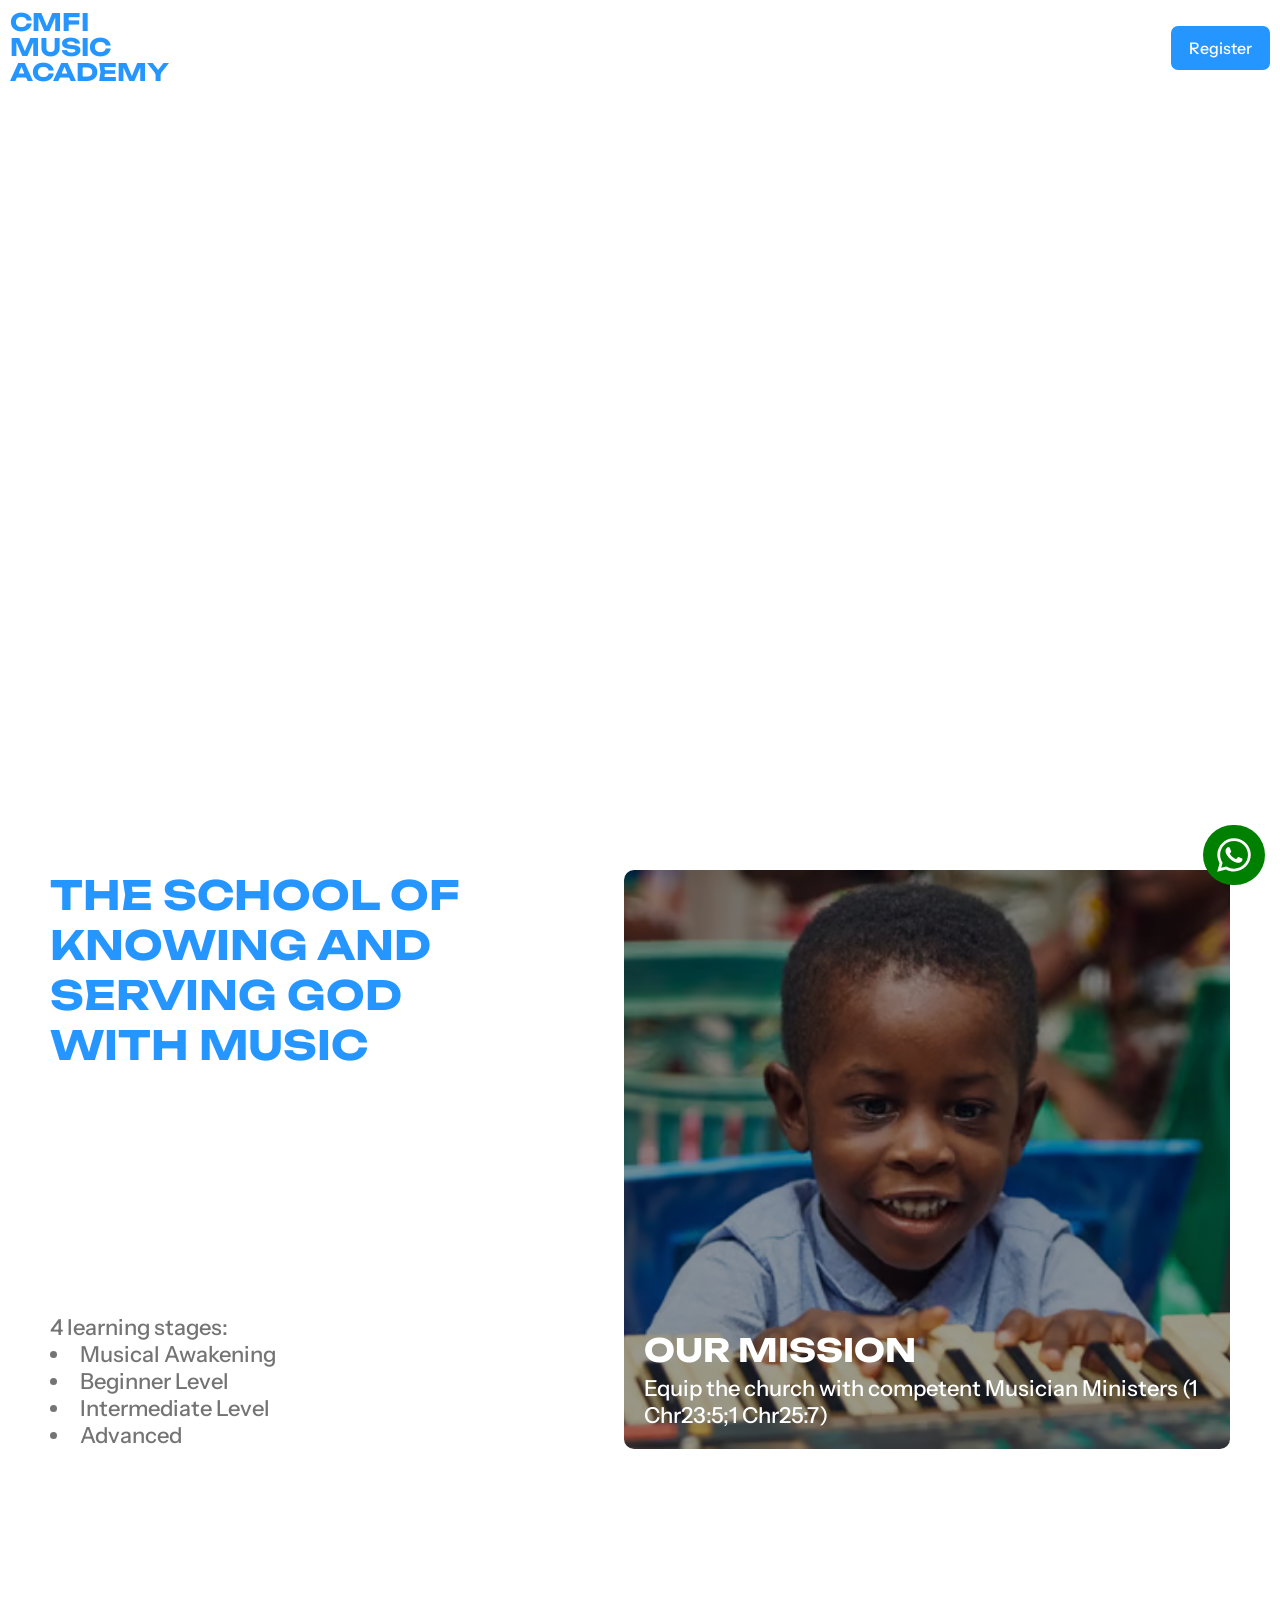
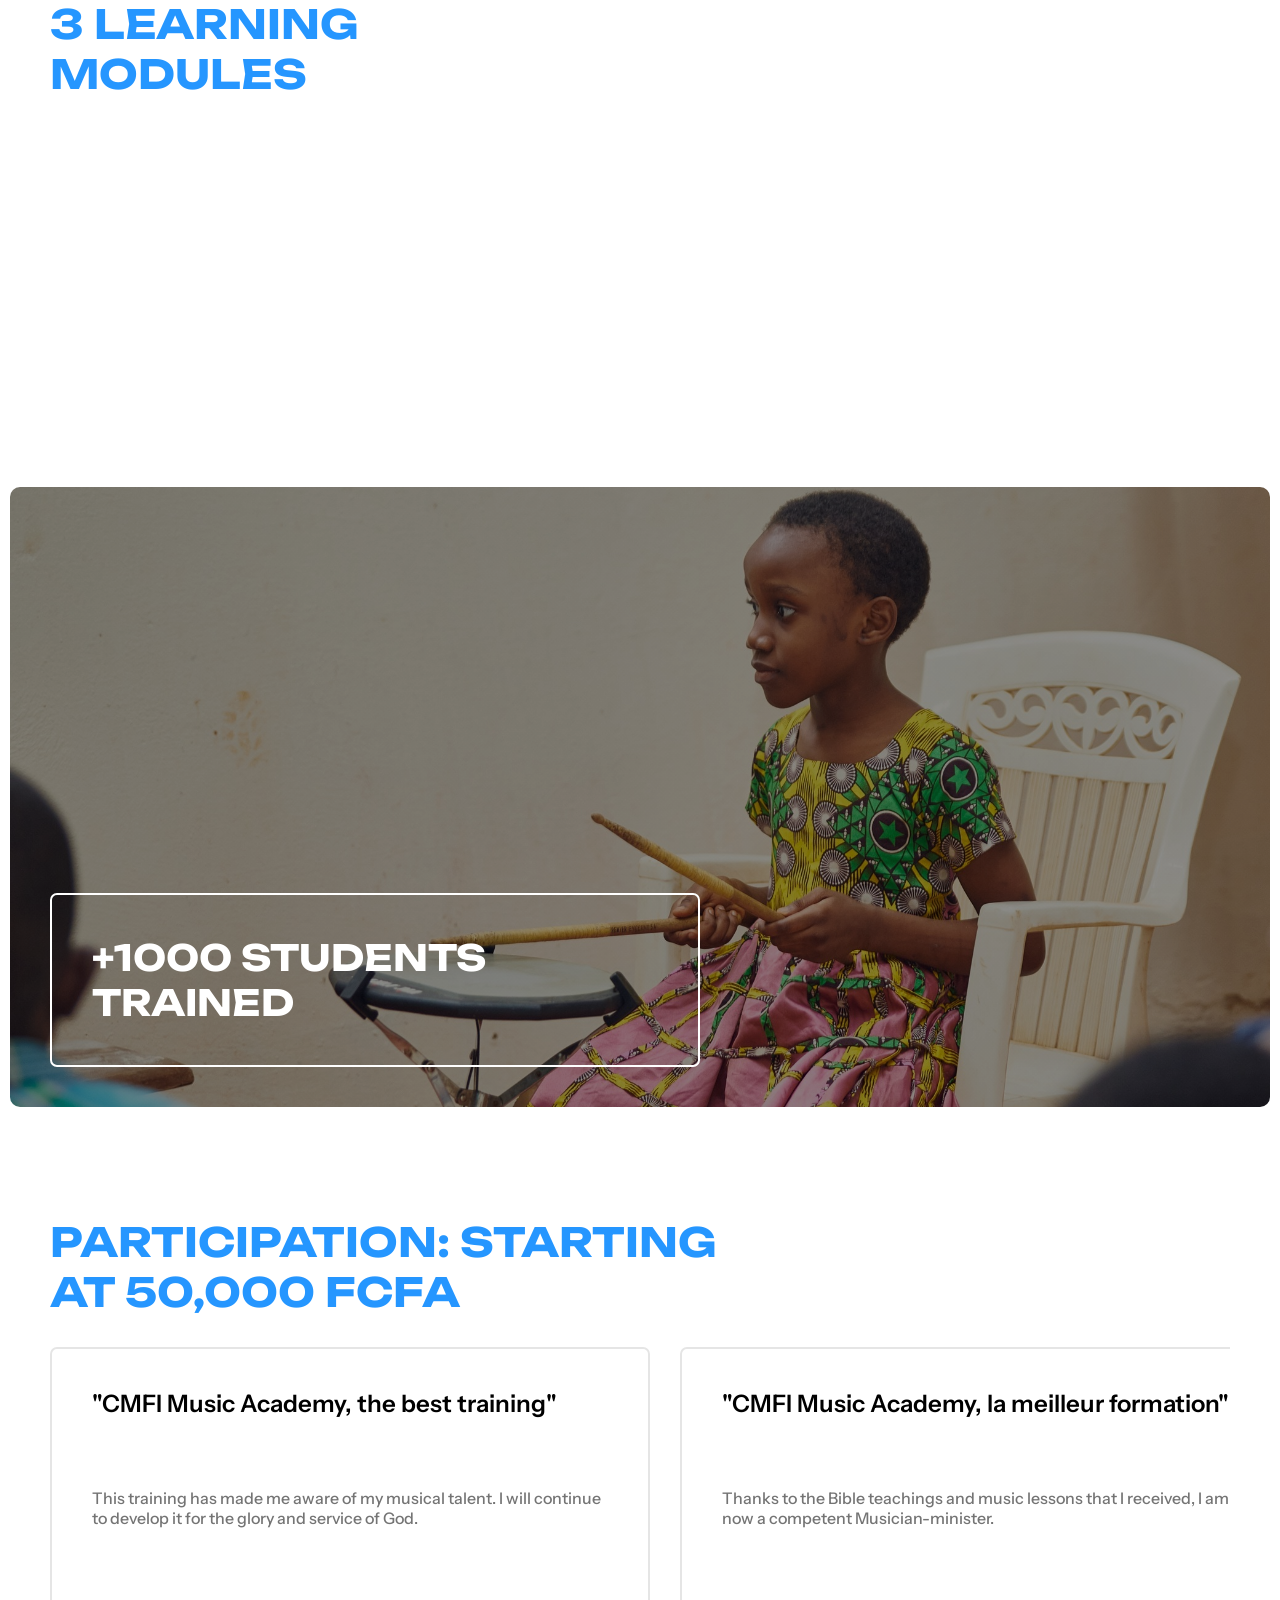
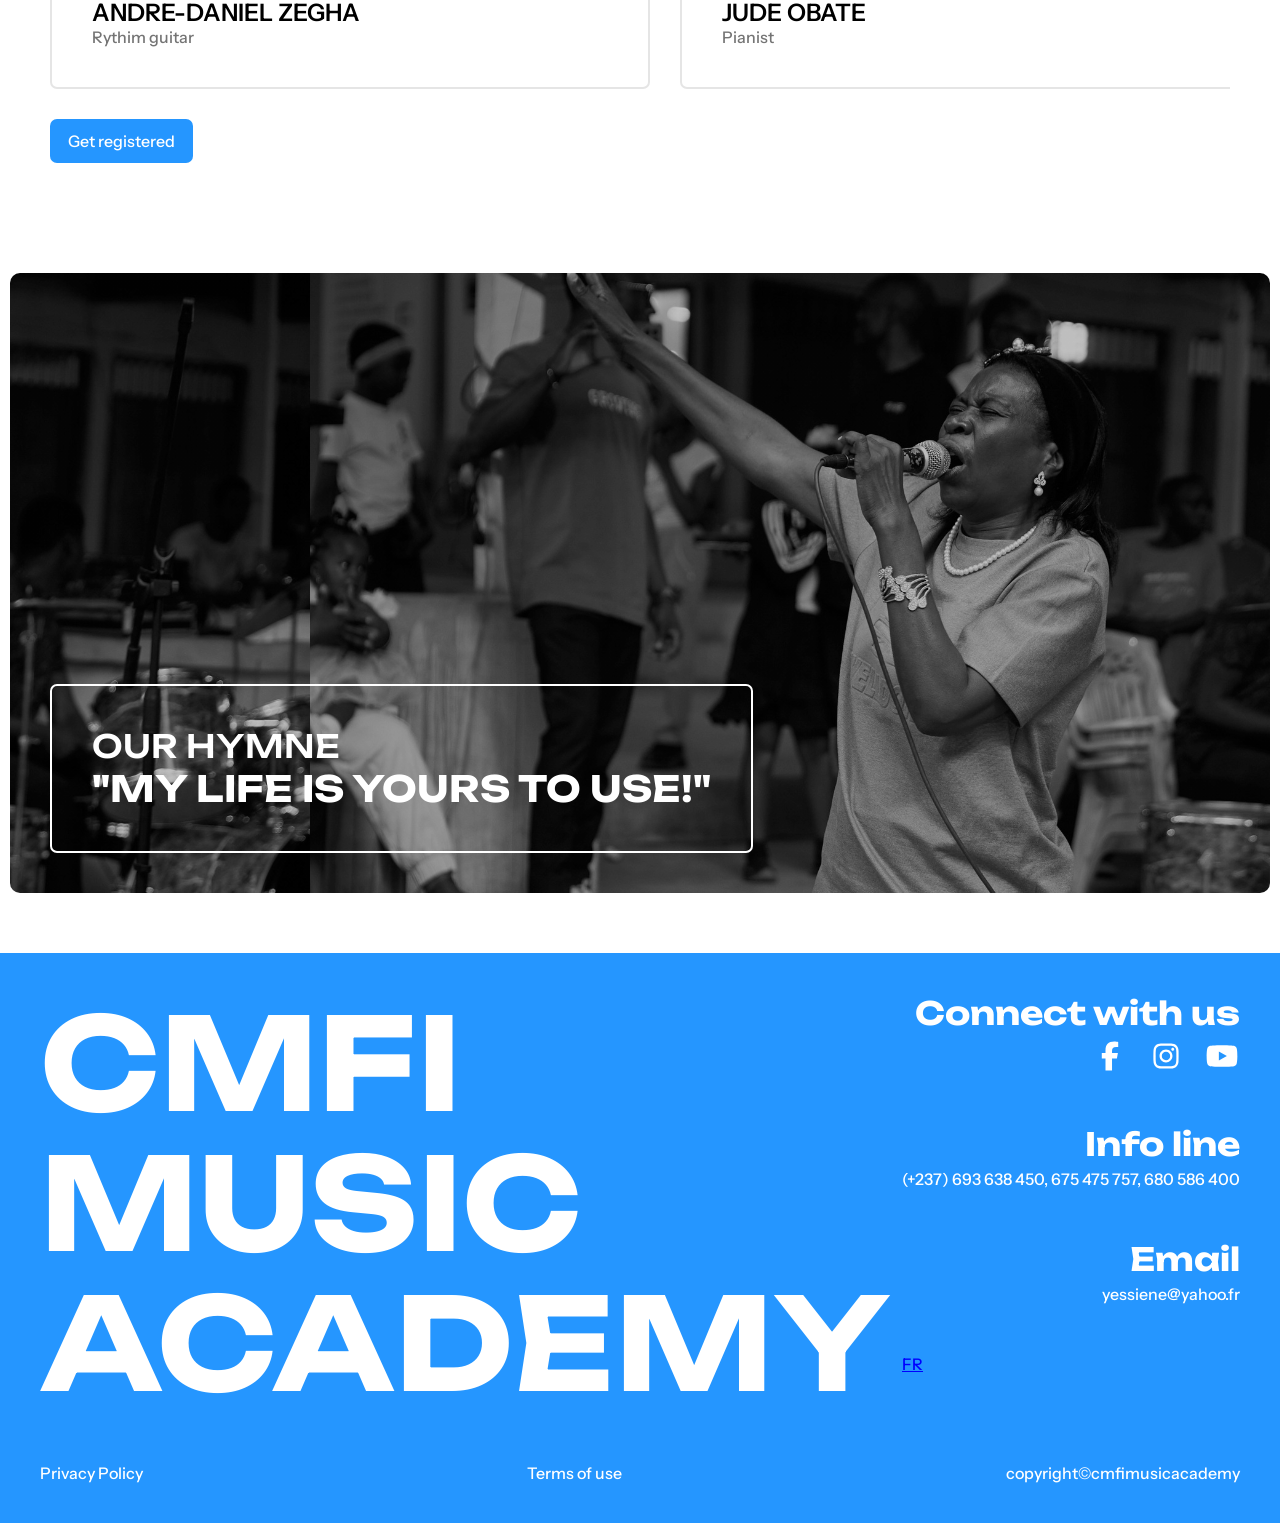
==== en/index.html @ 8ee1df47 "version2" ====
<!DOCTYPE html>
<html lang="en">

<head>
  <meta charset="UTF-8">
  <meta name="viewport" content="width=device-width, initial-scale=1.0">
  <link rel="stylesheet" href="../style.css">
  <title>Document</title>
</head>

<body>
  <a class="chat_whatsapp" aria-label="Chat on WhatsApp"
    href="https://wa.me/237680586400?text=Bonjour%20/%20Hello%20CMFI%20Music%20Academy%20J'ai%20besoin%20de%20plus%20d'informations%20/%20I%20need%20more%20information">
    <svg class="whatsapp-icon">
      <use href="../sprite.svg#whatsapp"></use>
    </svg>
    <!-- soo alt attribute in img tag is the text/description of the img next to the img -->
  </a>

  <header>
    <h4>CMFI<br>MUSIC<br>ACADEMY</h4>
    <!-- <select>
      <option value="home">Home</option>
      <option value="about">About</option>
    </select> -->

    <!-- <div class="navigation-modal">
      <div>
        <hr>
      </div>

      <div>
        <a href="./index.html">HOME</a>
        <a href="./about.html">ABOUT</a>
      </div>
    </div> -->

    <a class="register">Register<img></a>
  </header>

  <section class="section-1">
    <div>
      <div class="s1d-1">
        <h1>
          BECOME AN ACE MUSICIAN IN 1 MONTH
        </h1>
        <p>
          BIBLE, MUSICAL THEORY, VOICE TRAINING, PIANO, GUITAR, BASS, DRUMS
        </p>
        <a class="register">Get registered <img></a>
      </div>

      <!-- <div class="s1d-2">
        <h2>BIBLE</h2>
        <h2 style="display: none">THEORIE MUSICAL</h2>
        <h2 style="display: none">CHANT</h2>
        <h2 style="display: none">PIANO</h2>
        <h2 style="display: none">GUITAR</h2>
        <h2 style="display: none">BASS</h2>
        <h2 style="display: none">BATTERIE</h2>
      </div>
    </div> -->
  </section>

  <section class="section-2">
    <div>
      <div class="s2d-1">
        <h1>THE SCHOOL OF KNOWING AND SERVING GOD WITH MUSIC</h1>
        <ul class="list">
          <p>4 learning stages:</p>
          <li>Musical Awakening</li>
          <li>Beginner Level</li>
          <li>Intermediate Level</li>
          <li>Advanced</li>
        </ul>
        <!-- <p>
          Our mission: Equiper l'eglise de ministres competents de la musique (1 Chr23:5;1 Chr25:7)
        </p> -->
      </div>

      <div class="s2d-2">
        <!-- <img src=""> -->

        <h3>OUR MISSION</h3>
        <p>
          Equip the church with competent Musician Ministers (1 Chr23:5;1 Chr25:7)
        </p>
      </div>
    </div>
  </section>

  <section class="section-3">
    <div>
      <h1>
        3 LEARNING<br>MODULES
      </h1>

      <div class="modules">
        <div class="module">
          <div>
            <h3>MODULE 01</h3>
            <h6>BIBLE [cOMMON CORE]</h6>
          </div>
          <p>
            You learn what the Lord God says in his word about music: its origin and place in the life of a child of
            God, and the Lord's expectations from the music minister. You are trained or re-inforced in the composition
            of Bible-inspired songs, within <strong>31 days!</strong>
          </p>
        </div>

        <div class="module">
          <div>
            <h3>MODULE 02</h3>
            <h6>MUSIC THEORY [COMMON CORE]</h6>
          </div>
          <p>
            You learn to read or deepen your ability to read musical staves, you write down own music and play the flute
            for more efficiency, in <strong>31 days.</strong>
          </p>
        </div>

        <div class="module">
          <div>
            <h3>MODULE 03</h3>
            <h6>SPECIALISATION WORKSHOP</h6>
          </div>
          <p>
            <strong>VOICE TRAINING, DRUMS, RYTHM GUITAR, SOLO GUITAR, BASS GUITAR, PIANO.</strong>
            Vous choisissez votre instrument prefere et vous le jouez ou en perfectionnez le jeu, ceci en 31 jours!
          </p>
        </div>
      </div>
    </div>
  </section>

  <section class="section-4">
    <div>
      <div>
        <h2>
          +1000 STUDENTS TRAINED
        </h2>
      </div>
    </div>
  </section>

  <section class="section-5">
    <div>
      <h1>
        PARTICIPATION: STARTING<br>AT 50,000 FCFA
      </h1>
      <div class="tarif-test">
        <!-- <div class="tarifs">
          <ul>
            <li>1 person (50,000 FCFA)</li>
            <li>2 people (100,000 FCFA)</li>
            <li>3 people (125,000 FCFA)</li>
            <li>4 people (150,000 FCFA)</li>
          </ul>
        </div> -->

        <div class="tests-arrow">
          <img src="../icons/arrow-right.svg">
          <div class="tests">
            <div class="test">
              <h4>"CMFI Music Academy, the best training"</h4>
              <p>
                This training has made me aware of my musical talent. I will continue to develop it for the glory and
                service of God.
              </p>
              <div>
                <!-- <img> -->
                <div>
                  <h4>ANDRE-DANIEL ZEGHA</h4>
                  <p>Rythim guitar</p>
                </div>
              </div>
            </div>
            <div class="test">
              <h4>"CMFI Music Academy, la meilleur formation"</h4>
              <p>
                Thanks to the Bible teachings and music lessons that I received, I am now a competent Musician-minister.
              </p>
              <div>
                <img>
                <div>
                  <h4>JUDE OBATE</h4>
                  <p>Pianist</p>
                </div>
              </div>
            </div>

            <div class="test">
              <h4>"CMFI Music Academy, la meilleur formation"</h4>
              <p>
                This course was a blessing to me. My musical skills have improved: I read musical staves, and I play
                piano better un the Assembly
              </p>
              <div>
                <img>
                <div>
                  <h4>PHOEBE BOTA</h4>
                  <p>Pianist</p>
                </div>
              </div>
            </div>
          </div>
        </div>
      </div>

      <a href="https://docs.google.com/forms/d/e/1FAIpQLSeX04ezjMy3WbRVeIqNE4fAilrcJebLv04R_OwuiL_2kI_Ufw/viewform">Get
        registered</a>
    </div>
  </section>

  <section class="section-6">
    <div>
      <div class="close">
        <h3>OUR HYMNE</h3>
        <h2>"MY LIFE IS YOURS TO USE!"</h2>
      </div>
    </div>
  </section>

  <footer>
    <div class="infos">
      <h1>
        CMFI<br>MUSIC<br>ACADEMY
      </h1>

      <div class="info">
        <div>
          <h3>Connect with us</h3>
          <div class="socials">
            <svg>
              <use href="../sprite.svg#facebook-icon"></use>
            </svg>
            <svg>
              <use href="../sprite.svg#instagram-icon"></use>
            </svg>
            <svg>
              <use href="../sprite.svg#youtube-icon"></use>
            </svg>
          </div>
        </div>

        <div>
          <h3>Info line</h3>
          <p>(+237) 693 638 450, 675 475 757, 680 586 400</p>
        </div>

        <div>
          <h3>Email</h3>
          <p>yessiene@yahoo.fr</p>
        </div>

        <a href="../index.html">FR</a>

      </div>
    </div>

    <div class="docs">
      <p>Privacy Policy</p>
      <p>Terms of use</p>
      <p>copyright©cmfimusicacademy</p>
    </div>
  </footer>

  <script src="https://cdn.jsdelivr.net/npm/gsap@3.15/dist/gsap.min.js"></script>
  <script src="../indexani.js" defer></script>
  <script src="../index.js" defer></script>
</body>

</html>
---- style.css ----
@import url('https://fonts.googleapis.com/css2?family=Instrument+Sans:ital,wght@0,400..700;1,400..700&family=Unbounded:wght@200..900&display=swap');

* {
  box-sizing: border-box;
  padding: 0px;
  margin: 0px;
}

:root {
  --primary: rgb(37, 150, 255);
  --primary-light: rgba(37, 150, 255, 0.3);
  --text: black;
  --text-light: rgb(116, 116, 116);
  --border: rgb(229, 229, 229);
}

body {
  display: flex;
  flex-direction: column;
  width: min(2560px, 100%);
  gap: 50px;
  /* padding: 10px; */
  align-items: center;
}

header {
  display: flex;
  justify-content: space-between;
  align-items: center;
  padding: 10px;
  width: min(1440px, 100%);
  position: sticky;
  top: 0px;
  background-color: rgba(255, 255, 255, 0.8);
  backdrop-filter: blur(15px);
  -webkit-backdrop-filter: blur(15px);
  /* backdrop-filter:blur(blur amount) creates a glass effect */
  /* border-radius: 7px; */
  z-index: 1;
}

header h4 {
  font-family: unbounded;
  color: var(--primary);
  line-height: 25px;
}

header select {
  border: none;
  font-family: Instrument sans;
  font-size: 16px;
  font-weight: 500px;
  background-color: transparent;
  /* background-color:transparent also works not just background: transparent */
}

header a {
  text-decoration: none;
  color: white;
  padding: 12px 18px;
  font-size: 16px;
  font-family: Instrument sans;
  font-weight: 500;
  border-radius: 7px;
  background-color: var(--primary);
}

a {
  text-decoration: none;
  color: white;
  padding: 12px 18px;
  font-size: 16px;
  font-family: Instrument sans;
  font-weight: 500;
  border-radius: 7px;
  background-color: var(--primary);
  width: fit-content;
}

.chat_whatsapp {
  display: flex;
  position: fixed;
  right: 15px;
  bottom: 15px;
  background-color: green;
  border-radius: 100px;
  /* width: 36px;
  height: 36px; */
  transition: scale 0.5s ease;
  padding: 6px 7px;
  z-index: 1;
}

.whatsapp-icon {
  fill: white;
  width: 48px;
  height: 48px;
}

.chat_whatsapp:hover {
  scale: 1.2;
}

h1,
h2,
h3,
h4,
h5,
h6 {
  font-family: unbounded;
}

h1 {
  font-size: 40px;
  color: var(--primary);
}

h2 {
  font-size: 36px;
}

h3 {
  font-size: 32px;
}

h4 {
  font-size: 24px;
}

h5 {
  font-size: 20px;
}

h6 {
  font-size: 18px;
}

p {
  font-family: instrument sans;
  font-size: 22px;
  font-weight: 500;
}

section {
  width: min(1440px, 100%);
}

.section-1 {
  display: flex;
  padding: 10px;
}

.section-1>div {
  display: flex;
  /* flex-direction: flex; */
  justify-content: space-between;
  width: 100%;
  align-items: end;
  padding: 40px;
  height: 605px;
  gap: 100px;
  background-image: linear-gradient(270deg, rgba(0.3, 0.3, 0.3, 0.45), rgba(0, 0, 0, 0.6)), url(./assets/483720390_949570557389004_1601310124305088302_n-Yg2yKjMVDJuq1V8O.jpg);
  background-size: cover;
  background-position: center;
  border-radius: 10px;
}

.section-1 h1 {
  color: var(--primary);
}

.section-1 h2,
p {
  color: white;
}

.s1d-1 {
  display: flex;
  flex-direction: column;
  gap: 20px;
  width: min(630px, 100%);
}

.s1d-1 p {
  font-weight: 600;
  font-size: 16px;
}

/* .s1d-2 {
  position: relative;
  width: 100%;
  height: 300px;
}

.s1d-2 h2 {
  opacity: 0;
}

.s1d-2:first-child {
  opacity: 1;
} */

.section-2 {
  display: flex;
  padding: 10px;
}

.section-2>div {
  display: flex;
  justify-content: space-between;
  padding: 40px;
  gap: 100px;
  width: 100%;
  /* height: fit-content; */
}

.s2d-1 {
  display: flex;
  flex-direction: column;
  justify-content: space-between;
  flex: 1;
}

.s2d-1 p {
  color: var(--text-light);
}

.list {
  list-style-position: inside;
  font-family: instrument sans;
  font-size: 22px;
  color: var(--text-light);
  font-weight: 500;
}

.s2d-2 {
  background-image: linear-gradient(rgba(0, 0, 0, 0.4), rgba(0, 0, 0, 0.4)), url(./assets/483823658_949570627388997_7627359212601932818_n-dOqDga1Kb3Ujl2GR.avif);
  background-size: cover;
  background-position: center;
  width: 606px;
  /* flex: 1; */
  height: 579px;
  /* height:  */
  border-radius: 10px;
  display: flex;
  flex-direction: column;
  justify-content: end;
  padding: 20px;
  gap: 5px;
}

/* .s2d-2 p {
  font-size: 20px;
} */

.section-3 {
  display: flex;
  padding: 10px;
}

.section-3>div {
  display: flex;
  flex-direction: column;
  justify-content: center;
  padding: 40px;
  gap: 40px;
  width: 100%;
}

.modules {
  display: flex;
  justify-content: space-between;
  gap: 50px;
}

.module {
  display: flex;
  flex-direction: column;
  flex: 1;
  border: 2px solid var(--border);
  padding: 10px;
  border-radius: 5px;
  gap: 10px;
}

.module>p {
  color: var(--text-light);
  font-size: 16px;
}

.module div {
  padding: 10px;
  background-color: var(--primary-light);
  border-top-right-radius: 3px;
  border-top-left-radius: 3px;
}

.module h3 {
  color: var(--text);
}

.module h6 {
  color: var(--primary);
  font-weight: 500;
}

.section-4 {
  display: flex;
  padding: 10px;
}

.section-4>div {
  display: flex;
  flex-direction: column;
  justify-content: end;
  height: 620px;
  padding: 40px;
  border-radius: 10px;
  background-image: linear-gradient(rgba(0.3, 0.3, 0.3, 0.45), rgba(0.3, 0.3, 0.3, 0.45)), url(./assets/483675064_949570594055667_8033917978646739023_n-YrDJGW5pL5IVyQJe.jpg);
  background-size: cover;
  background-position-x: center;
  background-position-y: -180px;
  width: 100%;
}

.section-4>div>div {
  display: flex;
  padding: 40px;
  width: min(650px, 100%);
  border: 2px solid white;
  border-radius: 7px;
}

.section-4 h2 {
  color: white;
}

.section-5 {
  display: flex;
  padding: 10px;
}

.section-5>div {
  display: flex;
  flex-direction: column;
  padding: 40px;
  gap: 30px;
  width: 100%;
}

.tarif-test {
  display: flex;
  /* height: fit-content; */
  gap: 50px;
}

.tarifs {
  display: flex;
  flex-direction: column;
  justify-content: end;
  gap: 30px;
  flex: 1;
}

.tarifs li {
  font-family: instrument sans;
  font-size: 24px;
  font-weight: 500;
  color: var(--text-light);
}

.tarifs ul {
  list-style-position: inside;
}

.tests-arrow {
  display: flex;
  flex-direction: column;
  flex: 1;
  align-items: end;
  gap: 10px;
  /* width: 600px; */
}

.tests-arrow img {
  width: 36px;
  height: 36px;
  cursor: pointer;
  display: none;
}

.tests-arrow h4 {
  font-family: instrument sans;
  font-weight: 600;
}

.tests-arrow p {
  color: var(--text-light);
  font-size: 16px;
}

.tests {
  display: flex;
  width: 100%;
  gap: 30px;
  /* overflow: hidden; */
  overflow-x: scroll;
  /* diff btw sroll and auto */
  justify-content: start;
  scroll-behavior: smooth;
  scroll-snap-type: x mandatory;
}

.tests::-webkit-scrollbar {
  display: none;
}

.tests::scroll-button(right) {
  content: url(./icons/arrow-right.svg);
  border: none;
  background-color: transparent;
}

.tests::scroll-button(left) {
  content: url(./icons/arrow-right.svg);
  transform: rotate(180deg);
  border: none;
  background-color: transparent;
}

.test {
  display: flex;
  flex-direction: column;
  align-items: start;
  scroll-snap-align: start;
  height: fill;
  gap: 70px;
  padding: 40px;
  /* gap: auto; */
  justify-content: space-between;
  border: 2px solid var(--border);
  border-radius: 7px;
  width: min(600px, 100%);
  /* width: 600px; */
  /* flex: 0 1 100%; */
  flex-shrink: 0;
  /* flex-shrink will make all the kids fit the parent size, but if we apply a certain width (width range) like the one above, the child will occupy a 100% of the parent and go above the 600px limit*/
}

.section-6 {
  display: flex;
  padding: 10px;
}

.section-6>div {
  background-image: linear-gradient(rgba(0.3, 0.3, 0.3, 0.25), rgba(0.3, 0.3, 0.3, 0.25)), url(./assets/520869376_1047021244310601_4397356896248439255_n-d954n1jVZZt9XQK4.jpg);
  background-size: cover;
  /* background-position: center; */
  background-position-x: 300px;
  width: 100%;
  border-radius: 10px;
  height: 620px;
  padding: 40px;
  display: flex;
  align-items: end;
}

.close {
  display: flex;
  flex-direction: column;
  padding: 40px;
  width: fit-content;
  border: 2px solid white;
  border-radius: 7px;
}

.close h2,
h3 {
  color: white;
}

/* .close h2{
  text-decoration: ital;
} */

.close h3 {
  font-weight: 500;
}

footer {
  display: flex;
  flex-direction: column;
  padding: 40px;
  gap: 50px;
  color: white;
  background-color: var(--primary);
  width: min(1440px, 100%);
}

footer h1 {
  font-size: 128px;
  color: white;
  line-height: 140px;
}

footer p {
  font-size: 16px;
}

footer svg {
  fill: white;
  width: 36px;
  height: 36px;
}

footer a {
  padding: 0px;
  text-decoration: underline;
  color: blue;
  text-align: right;
}

.infos {
  display: flex;
  justify-content: space-between;
}

.info {
  display: flex;
  flex-direction: column;
  text-align: right;
  gap: 50px;
}

.info>div {
  display: flex;
  flex-direction: column;
  gap: 5px;
}

.socials {
  display: flex;
  gap: 20px;
  justify-content: end;
}

.docs {
  display: flex;
  justify-content: space-between;
}

@media (max-width: 1200px) {
  .section-2>div {
    flex-direction: column;
    align-items: center;
    /* gap: 30px; */
  }

  .s2d-1 {
    gap: 10px;
  }

  .s2d-2 {
    width: 100%;
  }

  .section-4>div {
    background-position: center;
  }

  /* .section-6>div {
    background-position: center;
  } */

  .infos {
    flex-direction: column-reverse;
    gap: 50px;
  }

  .info {
    text-align: left;
  }

  .socials {
    justify-content: start;
  }
}

@media (max-width: 970px) {
  h1 {
    font-size: 36px;
    color: var(--primary);
  }

  h2 {
    font-size: 32px;
  }

  h3 {
    font-size: 24px;
  }

  h4 {
    font-size: 20px;
  }

  h5 {
    font-size: 18px;
  }

  h6 {
    font-size: 16px;
  }

  .section-4>div {
    height: 500px;
    background-position: center;
  }

  .section-6>div {
    height: 500px;
    background-position-x: center;
  }

  footer h1 {
    font-size: 96px;
    line-height: 97px;
  }
}

@media (max-width: 850px) {
  h1 {
    font-size: 32px;
    color: var(--primary);
  }

  h2 {
    font-size: 26px;
  }

  h3 {
    font-size: 24px;
  }

  h4 {
    font-size: 20px;
  }

  h5 {
    font-size: 18px;
  }

  h6 {
    font-size: 16px;
  }

  .modules {
    flex-direction: column;
  }

  .tarif-test {
    flex-direction: column;
  }

  .section-4>div {
    background-position: center;
  }

  /* .section-4>div>div {
    width: 488px;
  } */

  .section-5>div {
    display: flex;
    flex-direction: column;
    gap: 40px;
  }

  .tests-arrow img {
    display: none;
  }

  .section-6>div {
    background-position-x: 100px;
  }
}

@media (max-width: 678px) {
  footer h1 {
    font-size: 64px;
    line-height: 85px;
  }

  /* .s2d-2 {
 background-size: auto;
  } */
}

@media(max-width: 550px) {
  h1 {
    font-size: 28px;
  }

  h2 {
    font-size: 26px;
  }

  h3 {
    font-size: 24px;
  }

  .section-1>div {
    display: flex;
    flex-direction: column-reverse;
    justify-content: end;
    gap: 10px;
    padding: 10px;
  }

  .section-1 p {
    font-size: 16px;
  }

  .section-2>div {
    gap: 30px;
    padding: 10px;
  }

  .section-2 li,
  p {
    font-size: 16px;
  }

  .section-3>div {
    padding: 10px;
  }

  .section-4>div {
    padding: 10px;
  }

  .section-4>div>div {
    padding: 20px;
  }

  .section-5 {
    padding: 10px;
  }

  .section-5>div {
    padding: 10px;
  }

  .section-5 li {
    font-size: 16px;
  }

  .tests {
    scroll-marker-group: after;
  }

  .tests::scroll-marker-group {
    display: flex;
    justify-content: center;
    gap: 5px;
  }

  .test::scroll-marker {
    content: "";
    height: 2px;
    width: 1px;
    background-color: var(--primary);
    border-radius: 50%;
  }

  .test::scroll-marker:target-current {
    background-color: var(--text);
  }

  .tests::scroll-button(right),
  .tests::scroll-button(left) {
    display: none;
  }

  .section-6>div {
    background-position-x: center;
    padding: 10px;
  }

  .close {
    padding: 20px;
  }

  footer {
    padding: 10px;
  }
}

@media (max-width: 450px) {
  .s2d-1 p {
    font-size: 16px;
  }


  footer h1 {
    font-size: 48px;
    line-height: 50px;
  }

  footer p {
    font-weight: 400;
  }

  .infos {
    gap: 20px;
  }

  .info {
    gap: 30px;
  }

  .docs {
    display: flex;
    flex-direction: column;
    gap: 10px;
  }
}
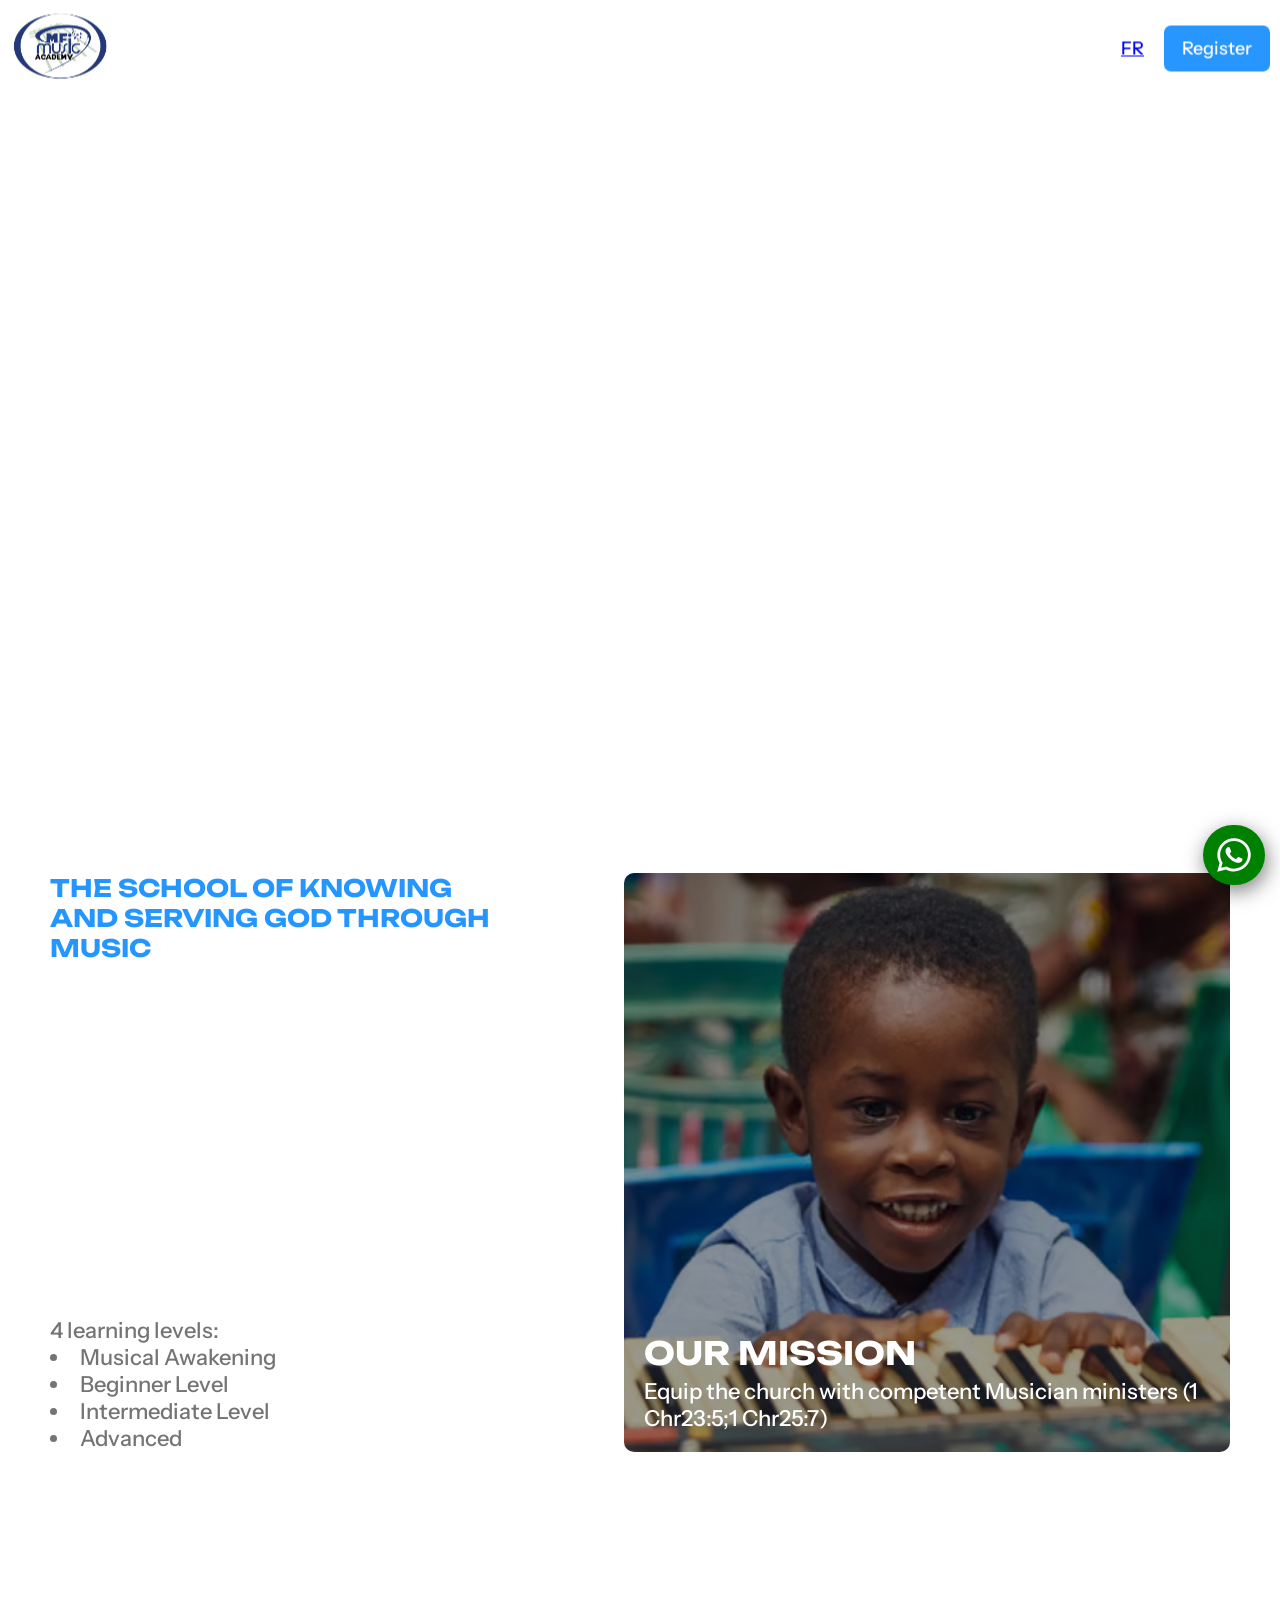
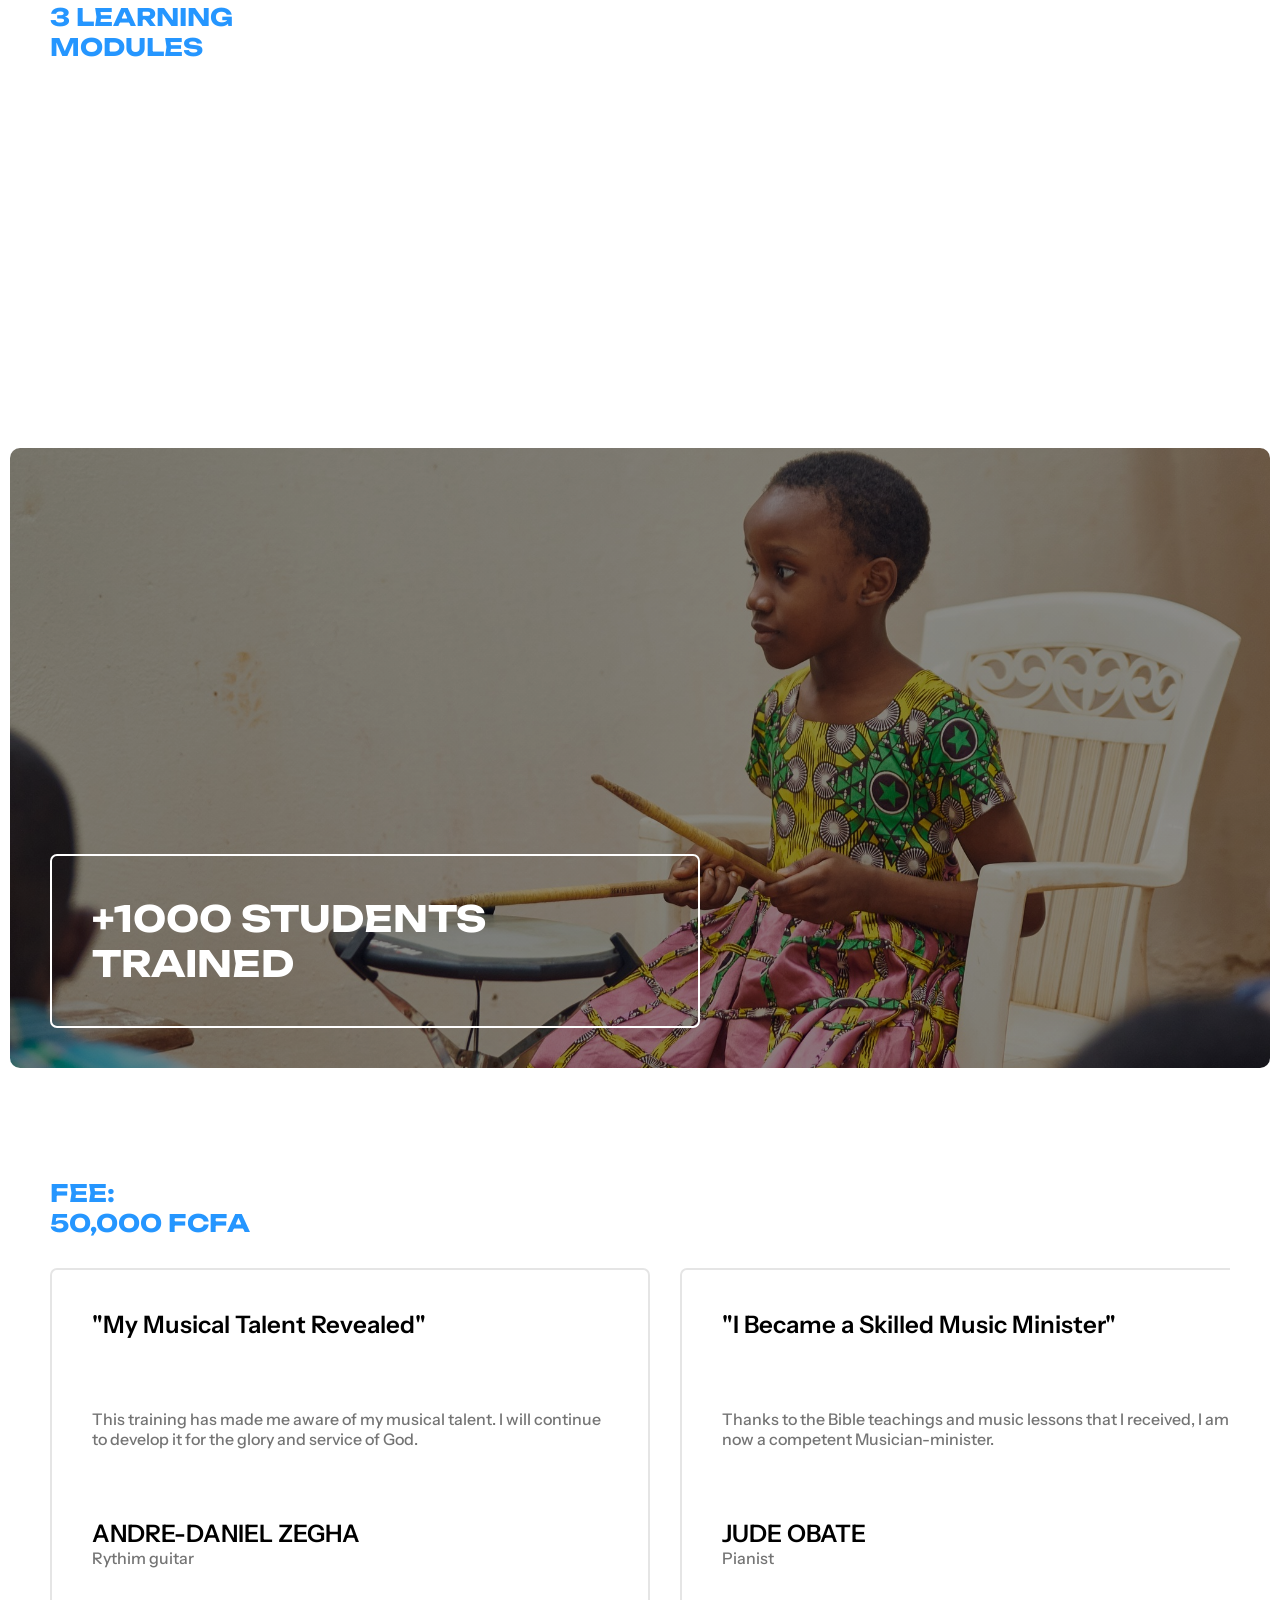
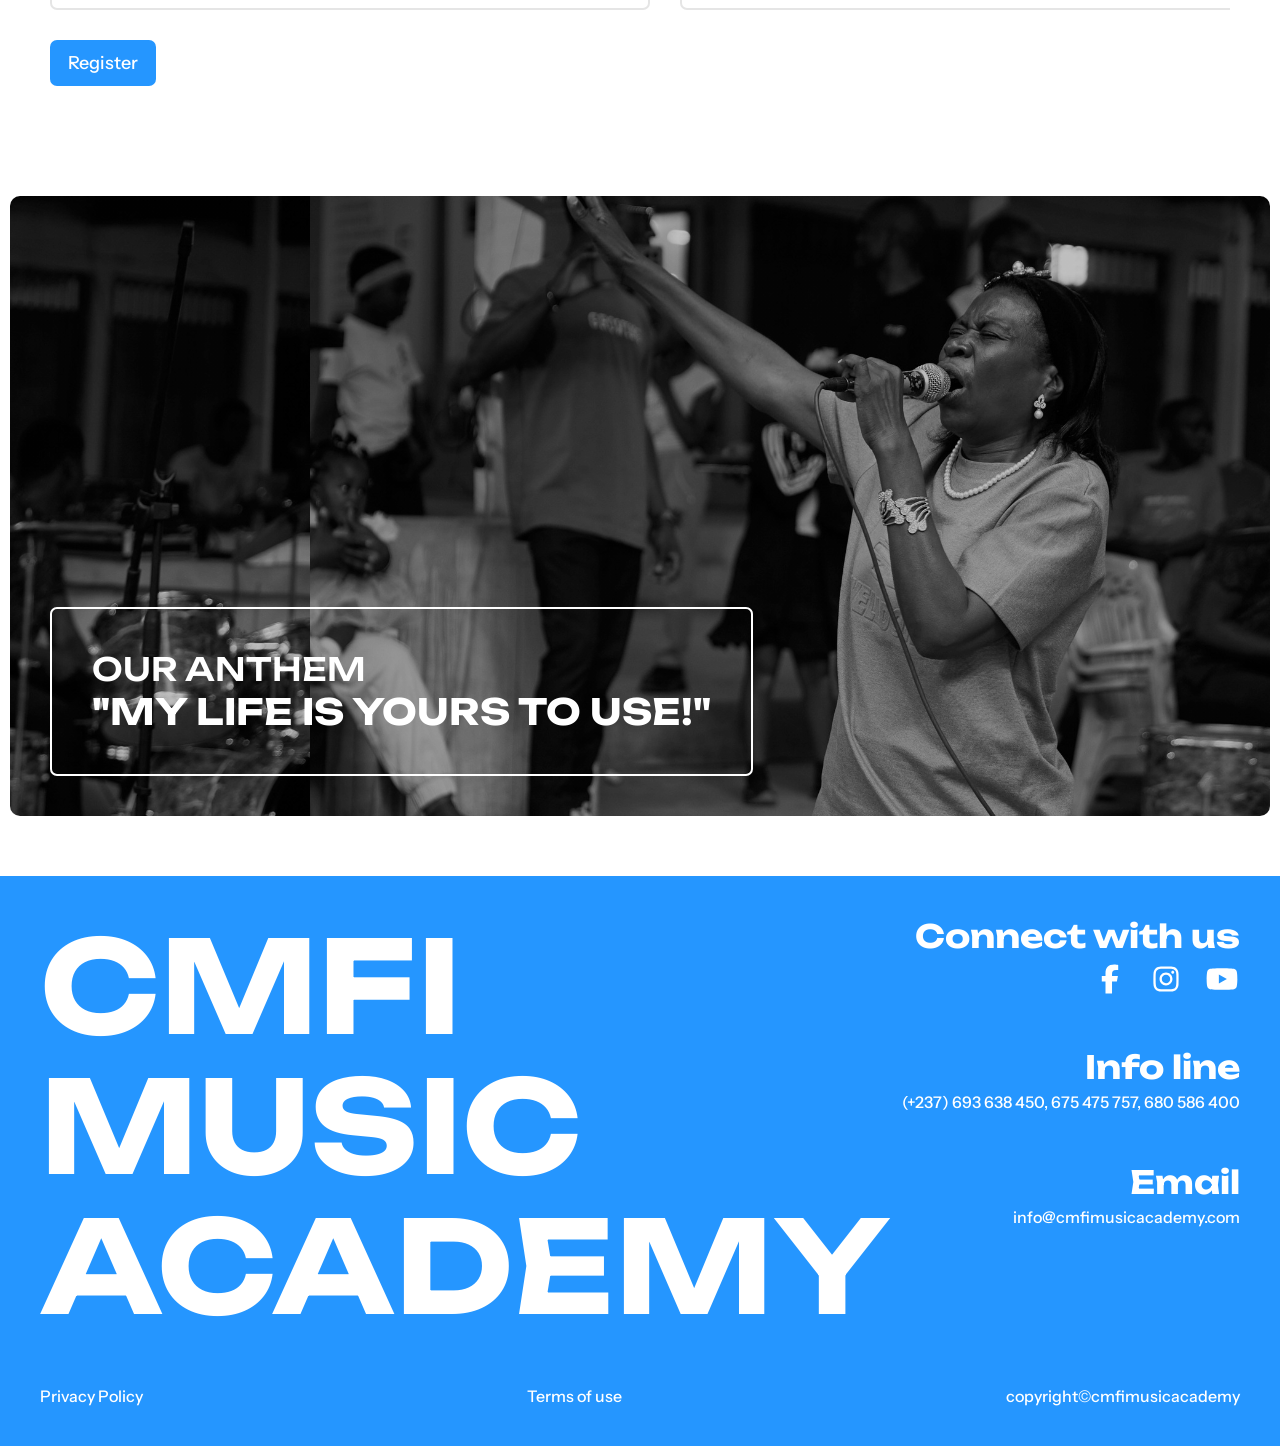
==== commit c5fb0fb3: "updated version, v1" ====
--- a/en/index.html
+++ b/en/index.html
@@ -5,7 +5,8 @@
   <meta charset="UTF-8">
   <meta name="viewport" content="width=device-width, initial-scale=1.0">
   <link rel="stylesheet" href="../style.css">
-  <title>Document</title>
+  <link rel="icon" href="../assets/logo2-YX4x7G2JEXU5wqay.jpg">
+  <title>Register | CMFI Music Academy</title>
 </head>
 
 <body>
@@ -18,24 +19,14 @@
   </a>
 
   <header>
-    <h4>CMFI<br>MUSIC<br>ACADEMY</h4>
-    <!-- <select>
-      <option value="home">Home</option>
-      <option value="about">About</option>
-    </select> -->
-
-    <!-- <div class="navigation-modal">
-      <div>
-        <hr>
-      </div>
-
-      <div>
-        <a href="./index.html">HOME</a>
-        <a href="./about.html">ABOUT</a>
-      </div>
-    </div> -->
-
-    <a class="register">Register<img></a>
+    <a href="https://cmfimusicacademy.com/" target="_blank">
+      <img class="logo" src="../assets/logo2-YX4x7G2JEXU5wqay.avif" loading="lazy">
+    </a>
+
+    <div>
+      <a class="lang" href="../index.html">FR</a>
+      <a class="register">Register<img></a>
+    </div>
   </header>
 
   <section class="section-1">
@@ -45,29 +36,19 @@
           BECOME AN ACE MUSICIAN IN 1 MONTH
         </h1>
         <p>
-          BIBLE, MUSICAL THEORY, VOICE TRAINING, PIANO, GUITAR, BASS, DRUMS
+          BIBLE, SOLFEGE, VOICE TRAINING, PIANO, GUITAR, BASS, DRUMS
         </p>
-        <a class="register">Get registered <img></a>
-      </div>
-
-      <!-- <div class="s1d-2">
-        <h2>BIBLE</h2>
-        <h2 style="display: none">THEORIE MUSICAL</h2>
-        <h2 style="display: none">CHANT</h2>
-        <h2 style="display: none">PIANO</h2>
-        <h2 style="display: none">GUITAR</h2>
-        <h2 style="display: none">BASS</h2>
-        <h2 style="display: none">BATTERIE</h2>
-      </div>
-    </div> -->
+        <a class="register">Register<img></a>
+      </div>
+    </div>
   </section>
 
   <section class="section-2">
     <div>
       <div class="s2d-1">
-        <h1>THE SCHOOL OF KNOWING AND SERVING GOD WITH MUSIC</h1>
+        <h1>THE SCHOOL OF KNOWING AND SERVING GOD THROUGH MUSIC</h1>
         <ul class="list">
-          <p>4 learning stages:</p>
+          <p>4 learning levels:</p>
           <li>Musical Awakening</li>
           <li>Beginner Level</li>
           <li>Intermediate Level</li>
@@ -83,7 +64,7 @@
 
         <h3>OUR MISSION</h3>
         <p>
-          Equip the church with competent Musician Ministers (1 Chr23:5;1 Chr25:7)
+          Equip the church with competent Musician ministers (1 Chr23:5;1 Chr25:7)
         </p>
       </div>
     </div>
@@ -99,12 +80,12 @@
         <div class="module">
           <div>
             <h3>MODULE 01</h3>
-            <h6>BIBLE [cOMMON CORE]</h6>
+            <h6>BIBLE [COMMON CORE]</h6>
           </div>
           <p>
             You learn what the Lord God says in his word about music: its origin and place in the life of a child of
-            God, and the Lord's expectations from the music minister. You are trained or re-inforced in the composition
-            of Bible-inspired songs, within <strong>31 days!</strong>
+            God and the Lord's expectations from the music minister. You are trained or re-inforced in the composition
+            of Bible-inspired songs, within 31 days!
           </p>
         </div>
 
@@ -115,7 +96,7 @@
           </div>
           <p>
             You learn to read or deepen your ability to read musical staves, you write down own music and play the flute
-            for more efficiency, in <strong>31 days.</strong>
+            for more efficiency, in 31 days!
           </p>
         </div>
 
@@ -126,7 +107,7 @@
           </div>
           <p>
             <strong>VOICE TRAINING, DRUMS, RYTHM GUITAR, SOLO GUITAR, BASS GUITAR, PIANO.</strong>
-            Vous choisissez votre instrument prefere et vous le jouez ou en perfectionnez le jeu, ceci en 31 jours!
+            You choose your favourite instrument and play it or improve your playing ability in 31 days!
           </p>
         </div>
       </div>
@@ -146,23 +127,15 @@
   <section class="section-5">
     <div>
       <h1>
-        PARTICIPATION: STARTING<br>AT 50,000 FCFA
+        FEE: <br> 50,000 FCFA
       </h1>
       <div class="tarif-test">
-        <!-- <div class="tarifs">
-          <ul>
-            <li>1 person (50,000 FCFA)</li>
-            <li>2 people (100,000 FCFA)</li>
-            <li>3 people (125,000 FCFA)</li>
-            <li>4 people (150,000 FCFA)</li>
-          </ul>
-        </div> -->
 
         <div class="tests-arrow">
           <img src="../icons/arrow-right.svg">
           <div class="tests">
             <div class="test">
-              <h4>"CMFI Music Academy, the best training"</h4>
+              <h4>"My Musical Talent Revealed"</h4>
               <p>
                 This training has made me aware of my musical talent. I will continue to develop it for the glory and
                 service of God.
@@ -176,7 +149,7 @@
               </div>
             </div>
             <div class="test">
-              <h4>"CMFI Music Academy, la meilleur formation"</h4>
+              <h4>"I Became a Skilled Music Minister"</h4>
               <p>
                 Thanks to the Bible teachings and music lessons that I received, I am now a competent Musician-minister.
               </p>
@@ -190,10 +163,10 @@
             </div>
 
             <div class="test">
-              <h4>"CMFI Music Academy, la meilleur formation"</h4>
+              <h4>"A Blessing to My Ministry"</h4>
               <p>
                 This course was a blessing to me. My musical skills have improved: I read musical staves, and I play
-                piano better un the Assembly
+                piano better in the assembly
               </p>
               <div>
                 <img>
@@ -207,15 +180,15 @@
         </div>
       </div>
 
-      <a href="https://docs.google.com/forms/d/e/1FAIpQLSeX04ezjMy3WbRVeIqNE4fAilrcJebLv04R_OwuiL_2kI_Ufw/viewform">Get
-        registered</a>
+      <a
+        href="https://docs.google.com/forms/d/e/1FAIpQLSeX04ezjMy3WbRVeIqNE4fAilrcJebLv04R_OwuiL_2kI_Ufw/viewform">Register</a>
     </div>
   </section>
 
   <section class="section-6">
     <div>
       <div class="close">
-        <h3>OUR HYMNE</h3>
+        <h3>OUR ANTHEM</h3>
         <h2>"MY LIFE IS YOURS TO USE!"</h2>
       </div>
     </div>
@@ -250,11 +223,8 @@
 
         <div>
           <h3>Email</h3>
-          <p>yessiene@yahoo.fr</p>
-        </div>
-
-        <a href="../index.html">FR</a>
-
+          <p>info@cmfimusicacademy.com</p>
+        </div>
       </div>
     </div>
 
--- a/style.css
+++ b/style.css
@@ -32,6 +32,7 @@
   position: sticky;
   top: 0px;
   background-color: rgba(255, 255, 255, 0.8);
+  /* background-color: var(--primary-light); */
   backdrop-filter: blur(15px);
   -webkit-backdrop-filter: blur(15px);
   /* backdrop-filter:blur(blur amount) creates a glass effect */
@@ -39,10 +40,10 @@
   z-index: 1;
 }
 
-header h4 {
-  font-family: unbounded;
-  color: var(--primary);
-  line-height: 25px;
+header div {
+  display: flex;
+  gap: 20px;
+  align-items: center;
 }
 
 header select {
@@ -54,27 +55,44 @@
   /* background-color:transparent also works not just background: transparent */
 }
 
-header a {
-  text-decoration: none;
-  color: white;
-  padding: 12px 18px;
-  font-size: 16px;
-  font-family: Instrument sans;
-  font-weight: 500;
-  border-radius: 7px;
-  background-color: var(--primary);
+header>a {
+  background-color: transparent;
+  padding: 0px;
+}
+
+.logo {
+  width: 100px;
+  height: auto;
+}
+
+.logo:hover {
+  cursor: pointer;
+}
+
+.lang {
+  padding: 0px;
+  text-decoration: underline;
+  color: blue;
+  text-align: right;
+  background-color: transparent;
 }
 
 a {
   text-decoration: none;
   color: white;
   padding: 12px 18px;
-  font-size: 16px;
+  font-size: 18px;
   font-family: Instrument sans;
   font-weight: 500;
   border-radius: 7px;
   background-color: var(--primary);
   width: fit-content;
+  transition: scale 0.3s ease;
+}
+
+a:hover {
+  scale: 1.03;
+  cursor: pointer;
 }
 
 .chat_whatsapp {
@@ -89,6 +107,7 @@
   transition: scale 0.5s ease;
   padding: 6px 7px;
   z-index: 1;
+  box-shadow: 2px 6px 20px 0px rgba(0, 0, 0, 0.5);
 }
 
 .whatsapp-icon {
@@ -111,7 +130,8 @@
 }
 
 h1 {
-  font-size: 40px;
+  /* font-size: 40px; */
+  font-size: clamp(2rem, (2vw+ 1rem), 2.5rem);
   color: var(--primary);
 }
 
@@ -185,20 +205,6 @@
   font-weight: 600;
   font-size: 16px;
 }
-
-/* .s1d-2 {
-  position: relative;
-  width: 100%;
-  height: 300px;
-}
-
-.s1d-2 h2 {
-  opacity: 0;
-}
-
-.s1d-2:first-child {
-  opacity: 1;
-} */
 
 .section-2 {
   display: flex;
@@ -249,10 +255,6 @@
   gap: 5px;
 }
 
-/* .s2d-2 p {
-  font-size: 20px;
-} */
-
 .section-3 {
   display: flex;
   padding: 10px;
@@ -426,6 +428,11 @@
   transform: rotate(180deg);
   border: none;
   background-color: transparent;
+}
+
+.tests::scroll-button(right),
+.tests::scroll-button(left):hover {
+  cursor: pointer;
 }
 
 .test {
@@ -513,13 +520,6 @@
   height: 36px;
 }
 
-footer a {
-  padding: 0px;
-  text-decoration: underline;
-  color: blue;
-  text-align: right;
-}
-
 .infos {
   display: flex;
   justify-content: space-between;
@@ -588,7 +588,7 @@
 
 @media (max-width: 970px) {
   h1 {
-    font-size: 36px;
+    /* font-size: 36px; */
     color: var(--primary);
   }
 
@@ -630,7 +630,7 @@
 
 @media (max-width: 850px) {
   h1 {
-    font-size: 32px;
+    /* font-size: 32px; */
     color: var(--primary);
   }
 
@@ -707,6 +707,15 @@
 
   h3 {
     font-size: 24px;
+  }
+
+  a {
+    font-size: 16px;
+  }
+
+  .logo {
+    width: 80px;
+    height: auto;
   }
 
   .section-1>div {
@@ -801,6 +810,10 @@
     font-size: 16px;
   }
 
+  .s2d-2 {
+    height: 470px;
+  }
+
 
   footer h1 {
     font-size: 48px;
